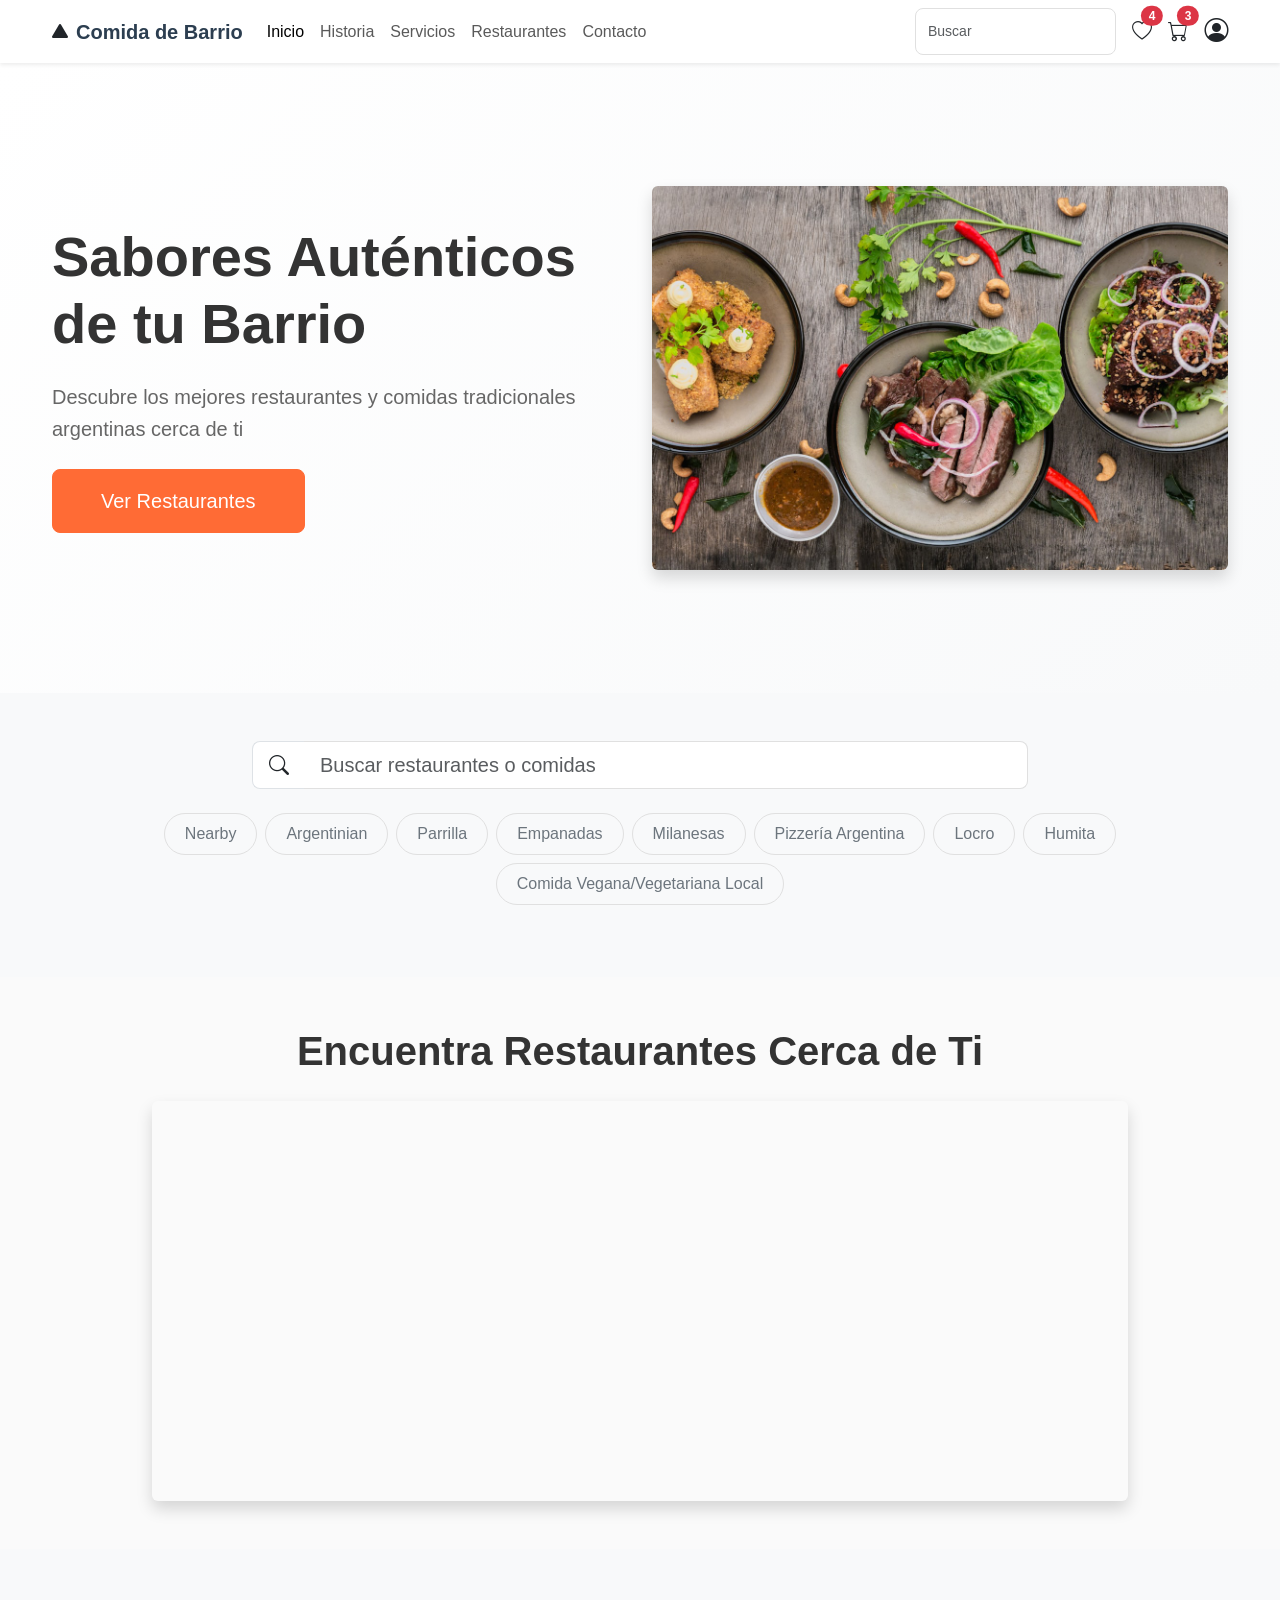
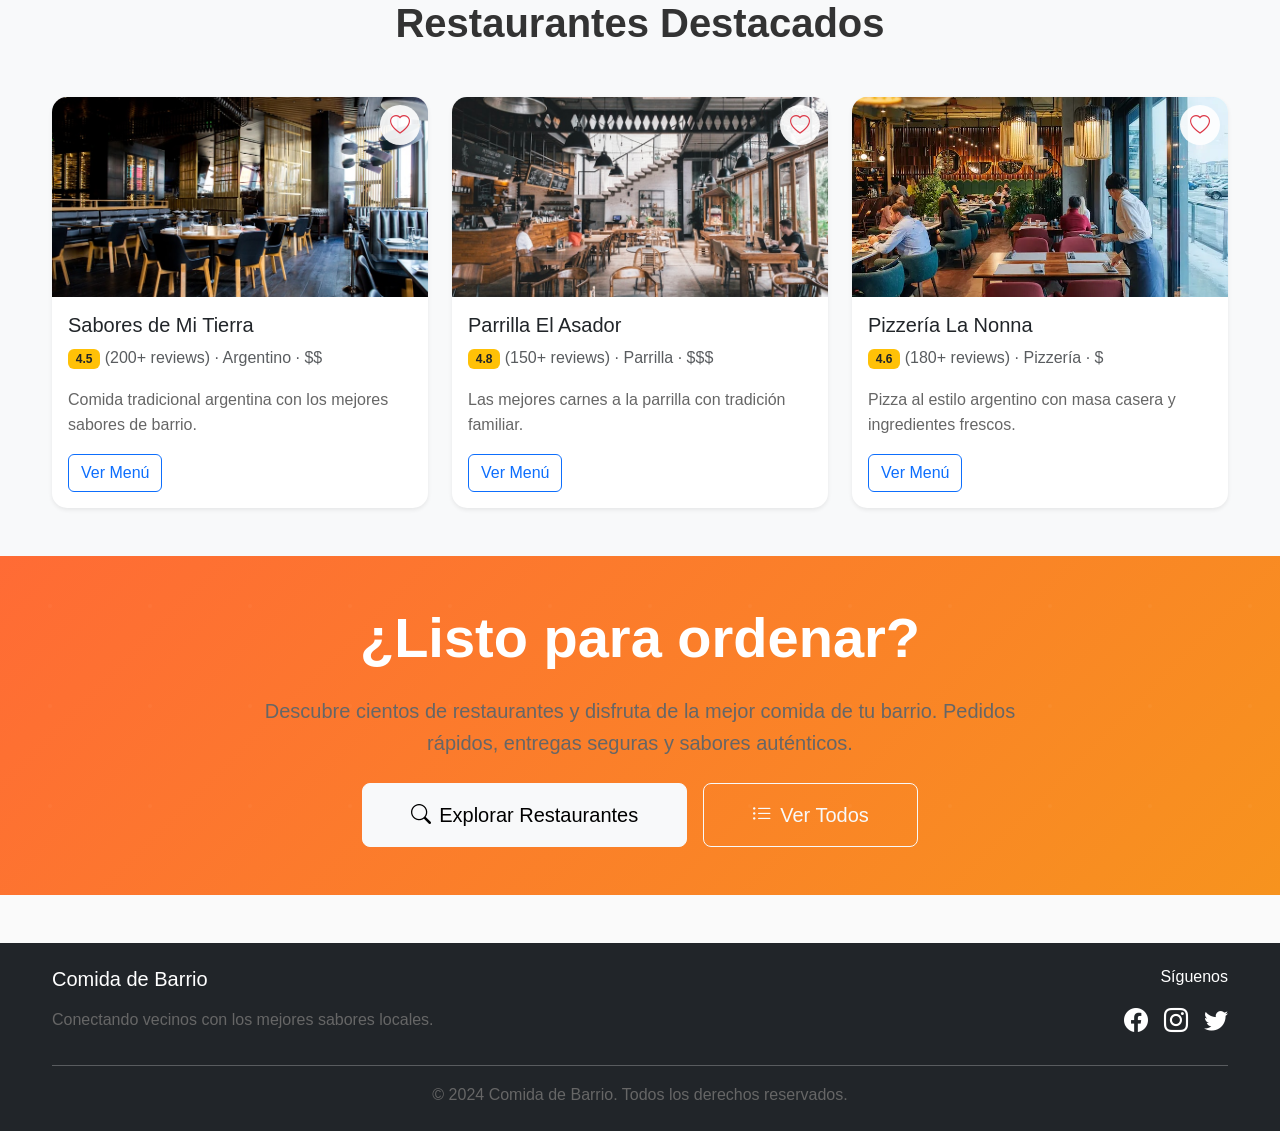
==== PRYECTO_FACU/proyecto_final/Desarollo/index.html @ 902342a6 "Add files via upload" ====
<!DOCTYPE html>
<html lang="es">
<head>
  <meta charset="UTF-8">
  <meta name="viewport" content="width=device-width, initial-scale=1.0">
  <meta name="description" content="Comida de Barrio - Descubre los mejores sabores de tu barrio">
  <title>Comida de Barrio - Home</title>
  
  <!-- Bootstrap 5.x CSS -->
  <link href="https://cdn.jsdelivr.net/npm/bootstrap@5.3.2/dist/css/bootstrap.min.css" rel="stylesheet">
  <!-- Bootstrap Icons -->
  <link rel="stylesheet" href="https://cdn.jsdelivr.net/npm/bootstrap-icons@1.11.1/font/bootstrap-icons.css">
  <!-- Custom CSS -->
  <link rel="stylesheet" href="assets/css/style.css">
</head>
<body>
  <!-- NAVBAR -->
  <nav class="navbar navbar-expand-lg navbar-light bg-white sticky-top shadow-sm" aria-label="Navegación principal">
    <div class="container">
      <a class="navbar-brand fw-bold d-flex align-items-center" href="index.html">
        <i class="bi bi-triangle-fill me-2 text-dark"></i>
        <span>Comida de Barrio</span>
      </a>
      
      <button class="navbar-toggler" type="button" data-bs-toggle="collapse" data-bs-target="#navbarNav" aria-controls="navbarNav" aria-expanded="false" aria-label="Toggle navigation">
        <span class="navbar-toggler-icon"></span>
      </button>
      
      <div class="collapse navbar-collapse" id="navbarNav">
        <ul class="navbar-nav me-auto mb-2 mb-lg-0">
          <li class="nav-item">
            <a class="nav-link active" aria-current="page" href="index.html">Inicio</a>
          </li>
          <li class="nav-item">
            <a class="nav-link" href="secciones/historia.html">Historia</a>
          </li>
          <li class="nav-item">
            <a class="nav-link" href="secciones/servicios.html">Servicios</a>
          </li>
          <li class="nav-item">
            <a class="nav-link" href="secciones/restaurantes.html">Restaurantes</a>
          </li>
          <li class="nav-item">
            <a class="nav-link" href="secciones/contacto.html">Contacto</a>
          </li>
        </ul>
        
        <div class="d-flex align-items-center gap-3">
          <input class="form-control form-control-sm search-box-nav" type="search" placeholder="Buscar" aria-label="Buscar">
          <a href="secciones/favoritos.html" class="text-dark position-relative" aria-label="Favoritos">
            <i class="bi bi-heart fs-5"></i>
            <span class="position-absolute top-0 start-100 translate-middle badge rounded-pill bg-danger" id="favorites-badge" style="display: none;">0</span>
          </a>
          <a href="secciones/carrito.html" class="text-dark position-relative" aria-label="Carrito de compras">
            <i class="bi bi-cart fs-5"></i>
            <span class="position-absolute top-0 start-100 translate-middle badge rounded-pill bg-danger" id="cart-badge">0</span>
          </a>
          <a href="secciones/perfil.html" class="text-dark" aria-label="Perfil de usuario">
            <i class="bi bi-person-circle fs-4"></i>
          </a>
        </div>
      </div>
    </div>
  </nav>

  <!-- BANNER PRINCIPAL -->
  <section class="banner-hero" aria-labelledby="banner-heading">
    <div class="container">
      <div class="row align-items-center min-vh-50">
        <div class="col-lg-6 text-center text-lg-start">
          <h1 id="banner-heading" class="display-4 fw-bold mb-4">Sabores Auténticos de tu Barrio</h1>
          <p class="lead mb-4">Descubre los mejores restaurantes y comidas tradicionales argentinas cerca de ti</p>
          <a href="#featured-heading" class="btn btn-primary btn-lg px-5 py-3" role="button">Ver Restaurantes</a>
        </div>
        <div class="col-lg-6 mt-4 mt-lg-0">
          <img src="assets/img/banner-home.jpg" alt="Platos tradicionales argentinos" class="img-fluid rounded shadow">
        </div>
      </div>
    </div>
  </section>

  <!-- SEARCH SECTION -->
  <section class="search-section py-5 bg-light" aria-labelledby="search-heading">
    <div class="container">
      <h2 id="search-heading" class="text-center mb-4 visually-hidden">Búsqueda de restaurantes</h2>
      <div class="row justify-content-center">
        <div class="col-lg-8">
          <div class="input-group input-group-lg mb-4">
            <span class="input-group-text bg-white border-end-0"><i class="bi bi-search"></i></span>
            <input type="search" class="form-control border-start-0" placeholder="Buscar restaurantes o comidas" aria-label="Buscar restaurantes">
          </div>
        </div>
      </div>
      
      <div class="tag-container d-flex flex-wrap justify-content-center gap-2 mb-4">
        <button class="btn btn-outline-secondary rounded-pill tag-btn" type="button">Nearby</button>
        <button class="btn btn-outline-secondary rounded-pill tag-btn" type="button">Argentinian</button>
        <button class="btn btn-outline-secondary rounded-pill tag-btn" type="button">Parrilla</button>
        <button class="btn btn-outline-secondary rounded-pill tag-btn" type="button">Empanadas</button>
        <button class="btn btn-outline-secondary rounded-pill tag-btn" type="button">Milanesas</button>
        <button class="btn btn-outline-secondary rounded-pill tag-btn" type="button">Pizzería Argentina</button>
        <button class="btn btn-outline-secondary rounded-pill tag-btn" type="button">Locro</button>
        <button class="btn btn-outline-secondary rounded-pill tag-btn" type="button">Humita</button>
        <button class="btn btn-outline-secondary rounded-pill tag-btn" type="button">Comida Vegana/Vegetariana Local</button>
      </div>
    </div>
  </section>

  <!-- MAP SECTION -->
  <section class="map-section py-5" aria-labelledby="map-heading">
    <div class="container">
      <h2 id="map-heading" class="text-center mb-4">Encuentra Restaurantes Cerca de Ti</h2>
      <div class="row justify-content-center">
        <div class="col-lg-10">
          <div class="map-box rounded shadow">
            <iframe
              width="100%"
              height="400"
              style="border:0"
              loading="lazy"
              allowfullscreen
              referrerpolicy="no-referrer-when-downgrade"
              src="https://www.openstreetmap.org/export/embed.html?bbox=-58.6%2C-34.8%2C-58.5%2C-34.7&layer=mapnik&marker=-34.748,-58.56"
              title="Mapa de restaurantes">
            </iframe>
          </div>
        </div>
      </div>
    </div>
  </section>

  <!-- SECCIÓN DESTACADOS -->
  <section class="featured-section py-5 bg-light" aria-labelledby="featured-heading">
    <div class="container">
      <h2 id="featured-heading" class="text-center mb-5">Restaurantes Destacados</h2>
      <div class="row g-4">
        <article class="col-md-6 col-lg-4">
          <div class="card h-100 shadow-sm restaurant-card">
            <div class="position-relative">
              <img src="assets/img/restaurante-sabores-mi-tierra.jpg" class="card-img-top" alt="Restaurante Sabores de Mi Tierra" style="height: 200px; object-fit: cover;">
              <button class="btn btn-sm position-absolute top-0 end-0 m-2 favorite-btn" 
                      data-restaurant="Sabores de Mi Tierra" 
                      data-restaurant-id="sabores-mi-tierra"
                      aria-label="Agregar a favoritos">
                <i class="bi bi-heart"></i>
              </button>
            </div>
            <div class="card-body">
              <h3 class="card-title h5">Sabores de Mi Tierra</h3>
              <p class="card-text">
                <span class="badge bg-warning text-dark">4.5</span>
                <span class="text-muted">(200+ reviews)</span>
                <span class="text-muted">· Argentino · $$</span>
              </p>
              <p class="card-text">Comida tradicional argentina con los mejores sabores de barrio.</p>
              <a href="secciones/menu.html?restaurant=sabores-mi-tierra" class="btn btn-outline-primary">Ver Menú</a>
            </div>
          </div>
        </article>
        
        <article class="col-md-6 col-lg-4">
          <div class="card h-100 shadow-sm restaurant-card">
            <div class="position-relative">
              <img src="assets/img/restaurante-parrilla-asador.jpg" class="card-img-top" alt="Parrilla El Asador" style="height: 200px; object-fit: cover;">
              <button class="btn btn-sm position-absolute top-0 end-0 m-2 favorite-btn" 
                      data-restaurant="Parrilla El Asador" 
                      data-restaurant-id="parrilla-asador"
                      aria-label="Agregar a favoritos">
                <i class="bi bi-heart"></i>
              </button>
            </div>
            <div class="card-body">
              <h3 class="card-title h5">Parrilla El Asador</h3>
              <p class="card-text">
                <span class="badge bg-warning text-dark">4.8</span>
                <span class="text-muted">(150+ reviews)</span>
                <span class="text-muted">· Parrilla · $$$</span>
              </p>
              <p class="card-text">Las mejores carnes a la parrilla con tradición familiar.</p>
              <a href="secciones/menu.html?restaurant=parrilla-asador" class="btn btn-outline-primary">Ver Menú</a>
            </div>
          </div>
        </article>
        
        <article class="col-md-6 col-lg-4">
          <div class="card h-100 shadow-sm restaurant-card">
            <div class="position-relative">
              <img src="assets/img/restaurante-pizzeria-nonna.jpg" class="card-img-top" alt="Pizzería La Nonna" style="height: 200px; object-fit: cover;">
              <button class="btn btn-sm position-absolute top-0 end-0 m-2 favorite-btn" 
                      data-restaurant="Pizzería La Nonna" 
                      data-restaurant-id="pizzeria-nonna"
                      aria-label="Agregar a favoritos">
                <i class="bi bi-heart"></i>
              </button>
            </div>
            <div class="card-body">
              <h3 class="card-title h5">Pizzería La Nonna</h3>
              <p class="card-text">
                <span class="badge bg-warning text-dark">4.6</span>
                <span class="text-muted">(180+ reviews)</span>
                <span class="text-muted">· Pizzería · $</span>
              </p>
              <p class="card-text">Pizza al estilo argentino con masa casera y ingredientes frescos.</p>
              <a href="secciones/menu.html?restaurant=pizzeria-nonna" class="btn btn-outline-primary">Ver Menú</a>
            </div>
          </div>
        </article>
      </div>
    </div>
  </section>

  <!-- CALL TO ACTION -->
  <section class="cta-section py-5 text-white" aria-labelledby="cta-heading">
    <div class="container text-center">
      <div class="row justify-content-center">
        <div class="col-lg-8">
          <h2 id="cta-heading" class="display-4 fw-bold mb-4">¿Listo para ordenar?</h2>
          <p class="lead mb-4 fs-5">Descubre cientos de restaurantes y disfruta de la mejor comida de tu barrio. Pedidos rápidos, entregas seguras y sabores auténticos.</p>
          <div class="d-flex flex-column flex-md-row gap-3 justify-content-center">
            <a href="#featured-heading" class="btn btn-light btn-lg px-5 py-3" role="button">
              <i class="bi bi-search me-2"></i>Explorar Restaurantes
            </a>
            <a href="secciones/restaurantes.html" class="btn btn-outline-light btn-lg px-5 py-3" role="button">
              <i class="bi bi-list-ul me-2"></i>Ver Todos
            </a>
          </div>
        </div>
      </div>
    </div>
  </section>

  <!-- FOOTER -->
  <footer class="bg-dark text-white py-4 mt-5">
    <div class="container">
      <div class="row">
        <div class="col-md-6">
          <h3 class="h5 mb-3">Comida de Barrio</h3>
          <p>Conectando vecinos con los mejores sabores locales.</p>
        </div>
        <div class="col-md-6 text-md-end">
          <h4 class="h6 mb-3">Síguenos</h4>
          <div class="d-flex gap-3 justify-content-md-end">
            <a href="#" class="text-white" aria-label="Facebook"><i class="bi bi-facebook fs-4"></i></a>
            <a href="#" class="text-white" aria-label="Instagram"><i class="bi bi-instagram fs-4"></i></a>
            <a href="#" class="text-white" aria-label="Twitter"><i class="bi bi-twitter fs-4"></i></a>
          </div>
        </div>
      </div>
      <hr class="my-3">
      <div class="text-center">
        <p class="mb-0">&copy; 2024 Comida de Barrio. Todos los derechos reservados.</p>
      </div>
    </div>
  </footer>

  <!-- Bootstrap 5.x JS -->
  <script src="https://cdn.jsdelivr.net/npm/bootstrap@5.3.2/dist/js/bootstrap.bundle.min.js"></script>
  <!-- Custom JS -->
  <script src="assets/js/main.js"></script>
</body>
</html>
---- PRYECTO_FACU/proyecto_final/Desarollo/assets/css/style.css ----
/* ============================================
   COMIDA DE BARRIO - ESTILOS PERSONALIZADOS
   Mobile First Approach
   ============================================ */

/* Variables CSS */
:root {
  --primary-color: #ff6b35;
  --secondary-color: #f7931e;
  --dark-color: #2c3e50;
  --light-bg: #fafafa;
  --white: #ffffff;
  --text-dark: #333333;
  --text-light: #666666;
  --border-color: #e0e0e0;
  --shadow: 0 2px 8px rgba(0, 0, 0, 0.1);
  --shadow-lg: 0 4px 16px rgba(0, 0, 0, 0.15);
}

/* Base Styles - Mobile First */
* {
  box-sizing: border-box;
}

body {
  font-family: 'Segoe UI', Tahoma, Geneva, Verdana, sans-serif;
  color: var(--text-dark);
  background-color: var(--light-bg);
  line-height: 1.6;
}

/* Typography Hierarchy */
h1, .h1 {
  font-size: 2rem;
  font-weight: 700;
  line-height: 1.2;
  margin-bottom: 1rem;
}

h2, .h2 {
  font-size: 1.75rem;
  font-weight: 600;
  line-height: 1.3;
  margin-bottom: 0.875rem;
}

h3, .h3 {
  font-size: 1.5rem;
  font-weight: 600;
  line-height: 1.4;
  margin-bottom: 0.75rem;
}

h4, .h4 {
  font-size: 1.25rem;
  font-weight: 500;
  margin-bottom: 0.625rem;
}

p {
  margin-bottom: 1rem;
  color: var(--text-light);
}

/* Navbar Customization */
.navbar-brand {
  font-size: 1.25rem;
  color: var(--dark-color) !important;
  text-decoration: none;
}

.navbar-brand:hover {
  color: var(--dark-color) !important;
  text-decoration: none;
}

.navbar-brand i {
  font-size: 1rem;
}

.search-box-nav {
  max-width: 200px;
  font-size: 0.875rem;
}

/* Profile icon - ahora es un icono de Bootstrap */

/* Banner Hero Section */
.banner-hero {
  background: linear-gradient(135deg, #fff 0%, #f8f9fa 100%);
  padding: 3rem 0;
  min-height: 60vh;
  display: flex;
  align-items: center;
}

.min-vh-50 {
  min-height: 50vh;
}

/* Search Section */
.search-section {
  padding: 2rem 0;
}

.input-group-text {
  border-right: none;
}

.form-control:focus {
  border-color: var(--primary-color);
  box-shadow: 0 0 0 0.2rem rgba(255, 107, 53, 0.25);
}

.tag-btn {
  transition: all 0.3s ease;
  border: 1px solid var(--border-color);
  padding: 0.5rem 1.25rem;
}

.tag-btn:hover,
.tag-btn.active {
  background-color: var(--primary-color);
  border-color: var(--primary-color);
  color: var(--white);
  transform: translateY(-2px);
}

/* Map Section */
.map-box {
  width: 100%;
  height: 400px;
  border-radius: 20px;
  overflow: hidden;
  box-shadow: var(--shadow-lg);
}

.map-box iframe {
  width: 100%;
  height: 100%;
  border: none;
}

/* Featured Section */
.featured-section {
  padding: 3rem 0;
}

.restaurant-card {
  transition: transform 0.3s ease, box-shadow 0.3s ease;
  border: none;
  border-radius: 15px;
  overflow: hidden;
}

.restaurant-card:hover {
  transform: translateY(-5px);
  box-shadow: var(--shadow-lg);
}

.restaurant-card .card-img-top {
  transition: transform 0.3s ease;
}

.restaurant-card:hover .card-img-top {
  transform: scale(1.05);
}

/* CTA Section */
.cta-section {
  padding: 5rem 0;
  background: linear-gradient(135deg, var(--primary-color) 0%, var(--secondary-color) 100%);
  position: relative;
  overflow: hidden;
}

.cta-section::before {
  content: '';
  position: absolute;
  top: 0;
  left: 0;
  right: 0;
  bottom: 0;
  background: url('data:image/svg+xml,<svg width="100" height="100" xmlns="http://www.w3.org/2000/svg"><circle cx="50" cy="50" r="2" fill="rgba(255,255,255,0.1)"/></svg>') repeat;
  opacity: 0.3;
  pointer-events: none;
}

.cta-section .container {
  position: relative;
  z-index: 1;
}

.cta-section .btn-outline-light:hover {
  background-color: rgba(255, 255, 255, 0.2);
  border-color: rgba(255, 255, 255, 0.5);
}

/* Menu Page Styles */
.menu-header {
  background: linear-gradient(135deg, #fff 0%, #f8f9fa 100%);
  padding: 2rem 0;
  border-bottom: 1px solid var(--border-color);
}

.restaurant-info h1 {
  color: var(--dark-color);
  margin-bottom: 0.5rem;
}

.restaurant-meta {
  color: var(--text-light);
  font-size: 1rem;
}

.menu-tabs {
  border-bottom: 2px solid var(--border-color);
}

.menu-tabs .nav-link {
  color: var(--text-light);
  border: none;
  border-bottom: 3px solid transparent;
  padding: 1rem 1.5rem;
  transition: all 0.3s ease;
}

.menu-tabs .nav-link:hover {
  color: var(--primary-color);
  border-bottom-color: var(--primary-color);
}

.menu-tabs .nav-link.active {
  color: var(--primary-color);
  border-bottom-color: var(--primary-color);
  background: none;
}

.menu-item {
  padding: 2rem 0;
  border-bottom: 1px solid var(--border-color);
}

.menu-item:last-child {
  border-bottom: none;
}

.menu-item-content {
  display: flex;
  flex-direction: column;
  gap: 1rem;
}

.menu-item-image {
  width: 100%;
  height: 200px;
  object-fit: cover;
  border-radius: 15px;
  box-shadow: var(--shadow);
}

.menu-item-info h3 {
  color: var(--dark-color);
  margin-bottom: 0.5rem;
}

.menu-item-description {
  color: var(--text-light);
  margin-bottom: 1rem;
}

.price-btn {
  background-color: #f0f0f0;
  border: none;
  padding: 0.5rem 1.5rem;
  border-radius: 25px;
  font-weight: 600;
  color: var(--text-dark);
  transition: all 0.3s ease;
}

.price-btn:hover {
  background-color: var(--primary-color);
  color: var(--white);
  transform: scale(1.05);
}

/* Cart Page Styles */
.cart-section {
  padding: 2rem 0;
}

.order-item {
  display: flex;
  align-items: center;
  gap: 1rem;
  padding: 1.5rem 0;
  border-bottom: 1px solid var(--border-color);
}

.order-item-image {
  width: 60px;
  height: 60px;
  border-radius: 50%;
  object-fit: cover;
  box-shadow: var(--shadow);
}

.order-item-info {
  flex: 1;
}

.order-item-name {
  font-weight: 600;
  color: var(--text-dark);
  margin-bottom: 0.25rem;
}

.order-item-quantity {
  color: var(--text-light);
  font-size: 0.875rem;
}

.order-item-restaurant {
  font-size: 0.75rem;
  margin-top: 0.25rem;
  margin-bottom: 0.25rem;
}

.order-item-price {
  font-weight: 600;
  color: var(--dark-color);
  font-size: 1.125rem;
}

.payment-summary {
  background-color: var(--white);
  padding: 2rem;
  border-radius: 15px;
  box-shadow: var(--shadow);
  margin-top: 2rem;
}

.payment-line {
  display: flex;
  justify-content: space-between;
  padding: 0.75rem 0;
  border-bottom: 1px solid var(--border-color);
}

.payment-line:last-child {
  border-bottom: none;
  font-weight: 700;
  font-size: 1.25rem;
  padding-top: 1rem;
}

.checkout-btn {
  width: 100%;
  padding: 1rem;
  font-size: 1.125rem;
  font-weight: 600;
  border-radius: 10px;
  background-color: var(--primary-color);
  border: none;
  color: var(--white);
  transition: all 0.3s ease;
  margin-top: 1.5rem;
}

.checkout-btn:hover {
  background-color: var(--secondary-color);
  transform: translateY(-2px);
  box-shadow: var(--shadow-lg);
}

/* Contact Form Styles */
.contact-section {
  padding: 3rem 0;
}

.contact-form {
  background-color: var(--white);
  padding: 2rem;
  border-radius: 15px;
  box-shadow: var(--shadow);
}

.form-label {
  font-weight: 600;
  color: var(--text-dark);
  margin-bottom: 0.5rem;
}

.form-control,
.form-select {
  border: 1px solid var(--border-color);
  border-radius: 8px;
  padding: 0.75rem;
  transition: all 0.3s ease;
}

.form-control:focus,
.form-select:focus {
  border-color: var(--primary-color);
  box-shadow: 0 0 0 0.2rem rgba(255, 107, 53, 0.25);
}

.form-control.is-invalid {
  border-color: #dc3545;
}

.invalid-feedback {
  display: block;
  color: #dc3545;
  font-size: 0.875rem;
  margin-top: 0.25rem;
}

/* History & Services Pages */
.content-section {
  padding: 3rem 0;
}

.content-section h2 {
  color: var(--dark-color);
  margin-bottom: 2rem;
}

.content-section p {
  text-align: justify;
  margin-bottom: 1.5rem;
}

.content-image {
  width: 100%;
  border-radius: 15px;
  box-shadow: var(--shadow);
  margin: 2rem 0;
}

/* Accessibility - Contrast Ratio 4.5:1 minimum */
a {
  color: var(--primary-color);
  text-decoration: none;
}

a:hover {
  color: var(--secondary-color);
  text-decoration: underline;
}

.btn-primary {
  background-color: var(--primary-color);
  border-color: var(--primary-color);
}

.btn-primary:hover {
  background-color: var(--secondary-color);
  border-color: var(--secondary-color);
}

/* Responsive Design - Tablet */
@media (min-width: 768px) {
  h1, .h1 {
    font-size: 2.5rem;
  }

  h2, .h2 {
    font-size: 2rem;
  }

  .banner-hero {
    padding: 4rem 0;
  }

  .menu-item-content {
    flex-direction: row;
    align-items: center;
  }

  .menu-item-image {
    width: 300px;
    height: 200px;
    flex-shrink: 0;
  }

  .search-box-nav {
    max-width: 250px;
  }
}

/* Responsive Design - Desktop */
@media (min-width: 992px) {
  h1, .h1 {
    font-size: 3rem;
  }

  h2, .h2 {
    font-size: 2.5rem;
  }

  .banner-hero {
    padding: 5rem 0;
    min-height: 70vh;
  }

  .menu-item-content {
    gap: 2rem;
  }

  .menu-item-image {
    width: 400px;
    height: 250px;
  }

  .search-box-nav {
    max-width: 300px;
  }

  .container {
    max-width: 1200px;
  }
}

/* Favoritos Styles */
.favorite-btn,
.favorite-item-btn {
  background-color: rgba(255, 255, 255, 0.9);
  border: none;
  border-radius: 50%;
  width: 40px;
  height: 40px;
  display: flex;
  align-items: center;
  justify-content: center;
  transition: all 0.3s ease;
  z-index: 10;
}

.favorite-btn:hover,
.favorite-item-btn:hover {
  background-color: rgba(255, 255, 255, 1);
  transform: scale(1.1);
}

.favorite-btn i,
.favorite-item-btn i {
  font-size: 1.25rem;
  color: #dc3545;
  transition: all 0.3s ease;
}

.favorite-btn.active i,
.favorite-item-btn.active i {
  color: #dc3545;
  animation: heartBeat 0.5s ease;
}

@keyframes heartBeat {
  0%, 100% { transform: scale(1); }
  25% { transform: scale(1.2); }
  50% { transform: scale(1); }
  75% { transform: scale(1.1); }
}

.cursor-pointer {
  cursor: pointer;
  transition: transform 0.3s ease;
}

.cursor-pointer:hover {
  transform: scale(1.05);
}

/* Modal Styles */
.modal-content {
  border-radius: 15px;
  overflow: hidden;
}

.modal-header {
  border-bottom: 1px solid var(--border-color);
}

.modal-body img {
  width: 100%;
  height: 300px;
  object-fit: cover;
}

/* Print Styles */
@media print {
  .navbar,
  .cta-section,
  footer {
    display: none;
  }
}
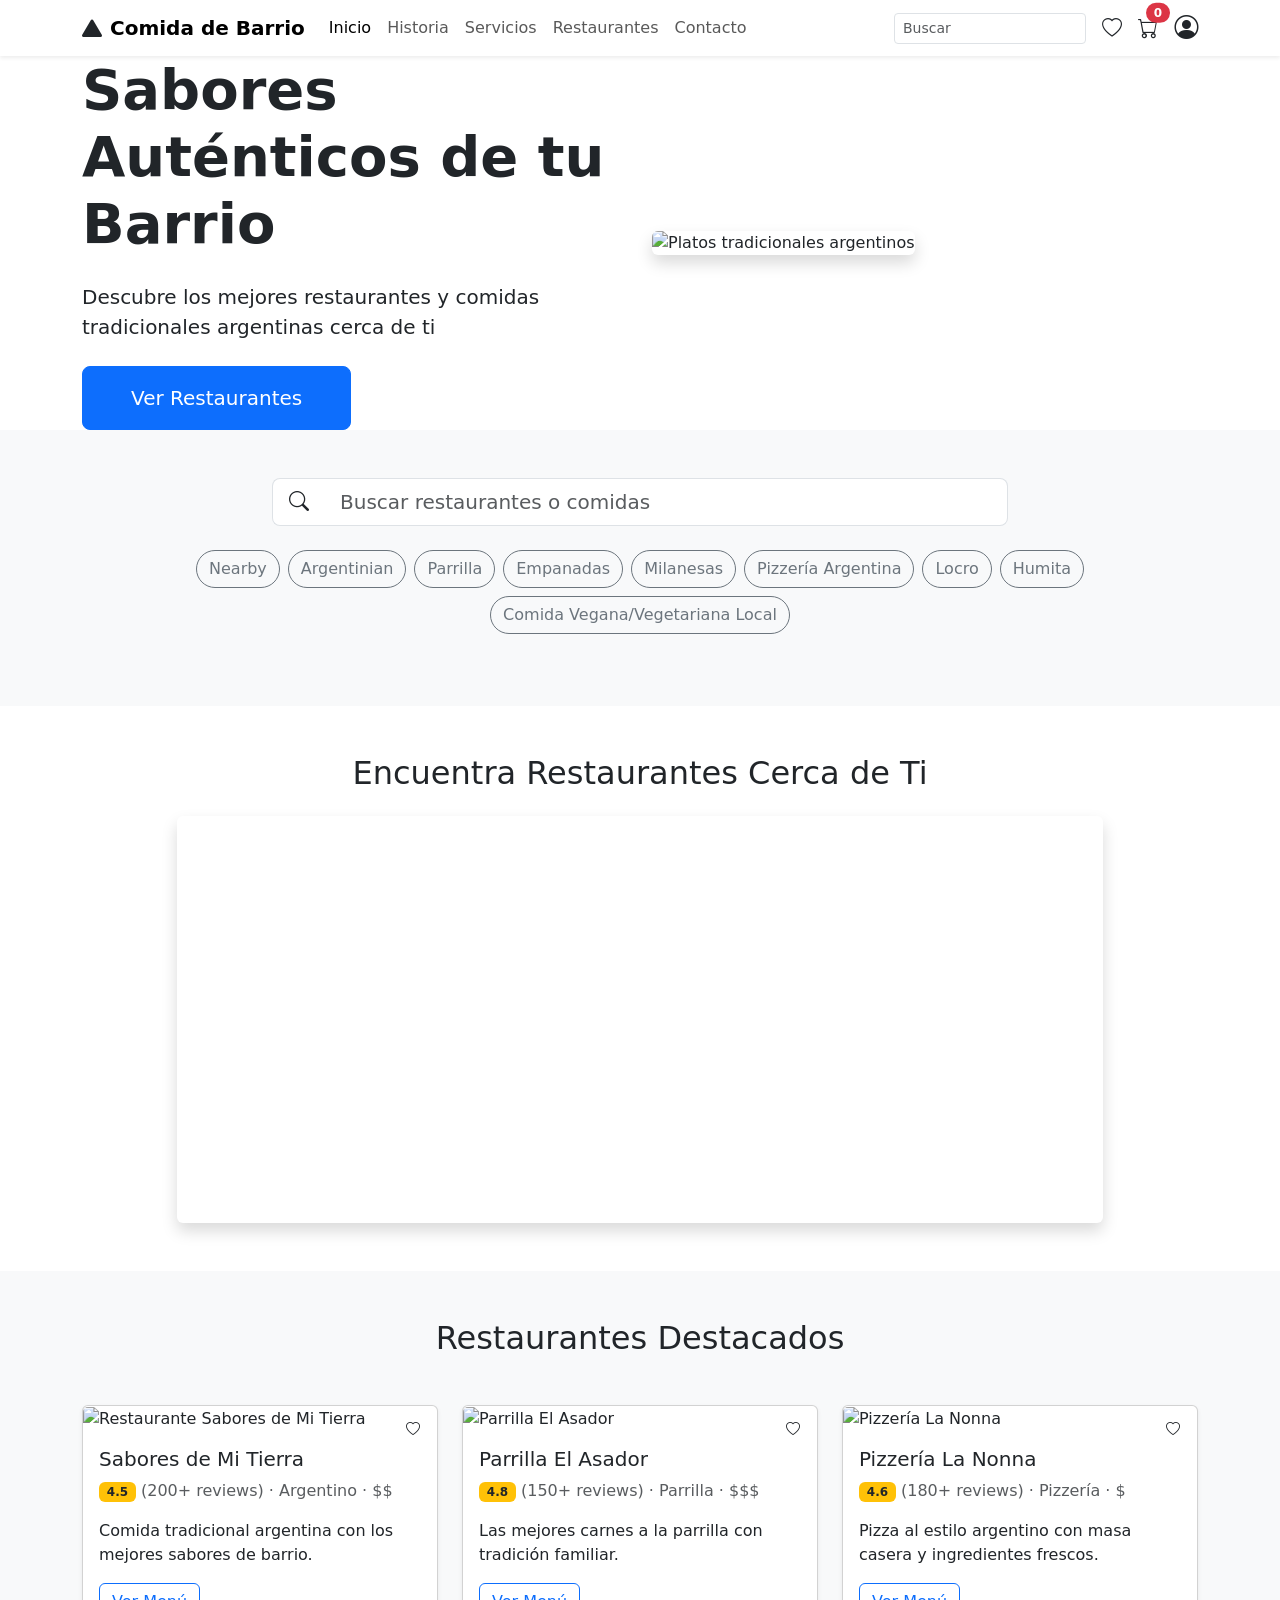
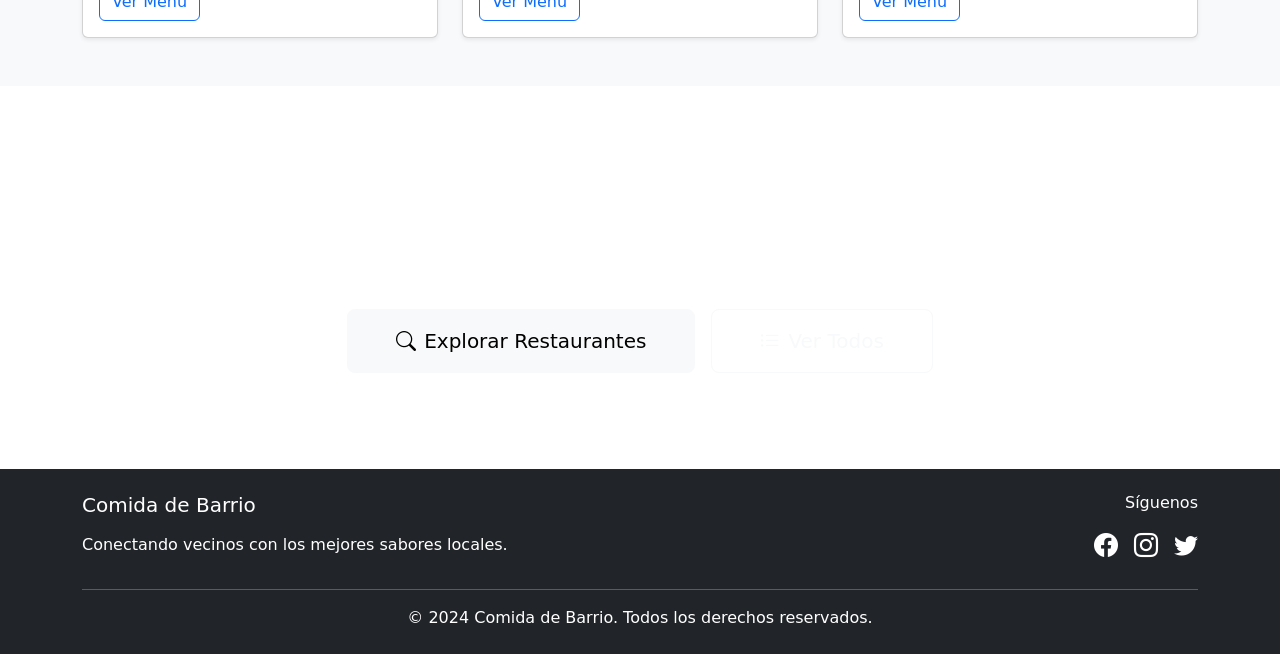
==== commit 365b948e: "Fix all internal links: add leading slash for absolute paths, fix asset paths" ====
--- a/PRYECTO_FACU/proyecto_final/Desarollo/index.html
+++ b/PRYECTO_FACU/proyecto_final/Desarollo/index.html
@@ -11,55 +11,55 @@
   <!-- Bootstrap Icons -->
   <link rel="stylesheet" href="https://cdn.jsdelivr.net/npm/bootstrap-icons@1.11.1/font/bootstrap-icons.css">
   <!-- Custom CSS -->
-  <link rel="stylesheet" href="assets/css/style.css">
+  <link rel="stylesheet" href="/assets/css/style.css">
 </head>
 <body>
   <!-- NAVBAR -->
   <nav class="navbar navbar-expand-lg navbar-light bg-white sticky-top shadow-sm" aria-label="Navegación principal">
     <div class="container">
-      <a class="navbar-brand fw-bold d-flex align-items-center" href="index.html">
-        <i class="bi bi-triangle-fill me-2 text-dark"></i>
-        <span>Comida de Barrio</span>
-      </a>
-      
-      <button class="navbar-toggler" type="button" data-bs-toggle="collapse" data-bs-target="#navbarNav" aria-controls="navbarNav" aria-expanded="false" aria-label="Toggle navigation">
-        <span class="navbar-toggler-icon"></span>
-      </button>
-      
-      <div class="collapse navbar-collapse" id="navbarNav">
-        <ul class="navbar-nav me-auto mb-2 mb-lg-0">
-          <li class="nav-item">
-            <a class="nav-link active" aria-current="page" href="index.html">Inicio</a>
-          </li>
-          <li class="nav-item">
-            <a class="nav-link" href="secciones/historia.html">Historia</a>
-          </li>
-          <li class="nav-item">
-            <a class="nav-link" href="secciones/servicios.html">Servicios</a>
-          </li>
-          <li class="nav-item">
-            <a class="nav-link" href="secciones/restaurantes.html">Restaurantes</a>
-          </li>
-          <li class="nav-item">
-            <a class="nav-link" href="secciones/contacto.html">Contacto</a>
-          </li>
-        </ul>
-        
-        <div class="d-flex align-items-center gap-3">
-          <input class="form-control form-control-sm search-box-nav" type="search" placeholder="Buscar" aria-label="Buscar">
-          <a href="secciones/favoritos.html" class="text-dark position-relative" aria-label="Favoritos">
-            <i class="bi bi-heart fs-5"></i>
-            <span class="position-absolute top-0 start-100 translate-middle badge rounded-pill bg-danger" id="favorites-badge" style="display: none;">0</span>
-          </a>
-          <a href="secciones/carrito.html" class="text-dark position-relative" aria-label="Carrito de compras">
-            <i class="bi bi-cart fs-5"></i>
-            <span class="position-absolute top-0 start-100 translate-middle badge rounded-pill bg-danger" id="cart-badge">0</span>
-          </a>
-          <a href="secciones/perfil.html" class="text-dark" aria-label="Perfil de usuario">
-            <i class="bi bi-person-circle fs-4"></i>
-          </a>
-        </div>
-      </div>
+      <a class="navbar-brand fw-bold d-flex align-items-center" href="/">
+        <i class="bi bi-triangle-fill me-2 text-dark"></i>
+        <span>Comida de Barrio</span>
+      </a>
+      
+      <button class="navbar-toggler" type="button" data-bs-toggle="collapse" data-bs-target="#navbarNav" aria-controls="navbarNav" aria-expanded="false" aria-label="Toggle navigation">
+        <span class="navbar-toggler-icon"></span>
+      </button>
+      
+      <div class="collapse navbar-collapse" id="navbarNav">
+        <ul class="navbar-nav me-auto mb-2 mb-lg-0">
+          <li class="nav-item">
+            <a class="nav-link active" aria-current="page" href="/">Inicio</a>
+          </li>
+          <li class="nav-item">
+            <a class="nav-link" href="/secciones/historia.html">Historia</a>
+          </li>
+          <li class="nav-item">
+            <a class="nav-link" href="/secciones/servicios.html">Servicios</a>
+          </li>
+          <li class="nav-item">
+            <a class="nav-link" href="/secciones/restaurantes.html">Restaurantes</a>
+          </li>
+          <li class="nav-item">
+            <a class="nav-link" href="/secciones/contacto.html">Contacto</a>
+          </li>
+        </ul>
+        
+        <div class="d-flex align-items-center gap-3">
+          <input class="form-control form-control-sm search-box-nav" type="search" placeholder="Buscar" aria-label="Buscar">
+          <a href="/secciones/favoritos.html" class="text-dark position-relative" aria-label="Favoritos">
+            <i class="bi bi-heart fs-5"></i>
+            <span class="position-absolute top-0 start-100 translate-middle badge rounded-pill bg-danger" id="favorites-badge" style="display: none;">0</span>
+          </a>
+          <a href="/secciones/carrito.html" class="text-dark position-relative" aria-label="Carrito de compras">
+            <i class="bi bi-cart fs-5"></i>
+            <span class="position-absolute top-0 start-100 translate-middle badge rounded-pill bg-danger" id="cart-badge">0</span>
+          </a>
+          <a href="/secciones/perfil.html" class="text-dark" aria-label="Perfil de usuario">
+            <i class="bi bi-person-circle fs-4"></i>
+          </a>
+        </div>
+      </div>
     </div>
   </nav>
 
@@ -73,7 +73,7 @@
           <a href="#featured-heading" class="btn btn-primary btn-lg px-5 py-3" role="button">Ver Restaurantes</a>
         </div>
         <div class="col-lg-6 mt-4 mt-lg-0">
-          <img src="assets/img/banner-home.jpg" alt="Platos tradicionales argentinos" class="img-fluid rounded shadow">
+          <img src="/assets/img/banner-home.jpg" alt="Platos tradicionales argentinos" class="img-fluid rounded shadow">
         </div>
       </div>
     </div>
@@ -137,7 +137,7 @@
         <article class="col-md-6 col-lg-4">
           <div class="card h-100 shadow-sm restaurant-card">
             <div class="position-relative">
-              <img src="assets/img/restaurante-sabores-mi-tierra.jpg" class="card-img-top" alt="Restaurante Sabores de Mi Tierra" style="height: 200px; object-fit: cover;">
+              <img src="/assets/img/restaurante-sabores-mi-tierra.jpg" class="card-img-top" alt="Restaurante Sabores de Mi Tierra" style="height: 200px; object-fit: cover;">
               <button class="btn btn-sm position-absolute top-0 end-0 m-2 favorite-btn" 
                       data-restaurant="Sabores de Mi Tierra" 
                       data-restaurant-id="sabores-mi-tierra"
@@ -153,7 +153,7 @@
                 <span class="text-muted">· Argentino · $$</span>
               </p>
               <p class="card-text">Comida tradicional argentina con los mejores sabores de barrio.</p>
-              <a href="secciones/menu.html?restaurant=sabores-mi-tierra" class="btn btn-outline-primary">Ver Menú</a>
+              <a href="/secciones/menu.html?restaurant=sabores-mi-tierra" class="btn btn-outline-primary">Ver Menú</a>
             </div>
           </div>
         </article>
@@ -161,7 +161,7 @@
         <article class="col-md-6 col-lg-4">
           <div class="card h-100 shadow-sm restaurant-card">
             <div class="position-relative">
-              <img src="assets/img/restaurante-parrilla-asador.jpg" class="card-img-top" alt="Parrilla El Asador" style="height: 200px; object-fit: cover;">
+              <img src="/assets/img/restaurante-parrilla-asador.jpg" class="card-img-top" alt="Parrilla El Asador" style="height: 200px; object-fit: cover;">
               <button class="btn btn-sm position-absolute top-0 end-0 m-2 favorite-btn" 
                       data-restaurant="Parrilla El Asador" 
                       data-restaurant-id="parrilla-asador"
@@ -177,7 +177,7 @@
                 <span class="text-muted">· Parrilla · $$$</span>
               </p>
               <p class="card-text">Las mejores carnes a la parrilla con tradición familiar.</p>
-              <a href="secciones/menu.html?restaurant=parrilla-asador" class="btn btn-outline-primary">Ver Menú</a>
+              <a href="/secciones/menu.html?restaurant=parrilla-asador" class="btn btn-outline-primary">Ver Menú</a>
             </div>
           </div>
         </article>
@@ -185,7 +185,7 @@
         <article class="col-md-6 col-lg-4">
           <div class="card h-100 shadow-sm restaurant-card">
             <div class="position-relative">
-              <img src="assets/img/restaurante-pizzeria-nonna.jpg" class="card-img-top" alt="Pizzería La Nonna" style="height: 200px; object-fit: cover;">
+              <img src="/assets/img/restaurante-pizzeria-nonna.jpg" class="card-img-top" alt="Pizzería La Nonna" style="height: 200px; object-fit: cover;">
               <button class="btn btn-sm position-absolute top-0 end-0 m-2 favorite-btn" 
                       data-restaurant="Pizzería La Nonna" 
                       data-restaurant-id="pizzeria-nonna"
@@ -201,7 +201,7 @@
                 <span class="text-muted">· Pizzería · $</span>
               </p>
               <p class="card-text">Pizza al estilo argentino con masa casera y ingredientes frescos.</p>
-              <a href="secciones/menu.html?restaurant=pizzeria-nonna" class="btn btn-outline-primary">Ver Menú</a>
+              <a href="/secciones/menu.html?restaurant=pizzeria-nonna" class="btn btn-outline-primary">Ver Menú</a>
             </div>
           </div>
         </article>
@@ -220,7 +220,7 @@
             <a href="#featured-heading" class="btn btn-light btn-lg px-5 py-3" role="button">
               <i class="bi bi-search me-2"></i>Explorar Restaurantes
             </a>
-            <a href="secciones/restaurantes.html" class="btn btn-outline-light btn-lg px-5 py-3" role="button">
+            <a href="/secciones/restaurantes.html" class="btn btn-outline-light btn-lg px-5 py-3" role="button">
               <i class="bi bi-list-ul me-2"></i>Ver Todos
             </a>
           </div>
@@ -256,7 +256,7 @@
   <!-- Bootstrap 5.x JS -->
   <script src="https://cdn.jsdelivr.net/npm/bootstrap@5.3.2/dist/js/bootstrap.bundle.min.js"></script>
   <!-- Custom JS -->
-  <script src="assets/js/main.js"></script>
+  <script src="/assets/js/main.js"></script>
 </body>
 </html>
 
